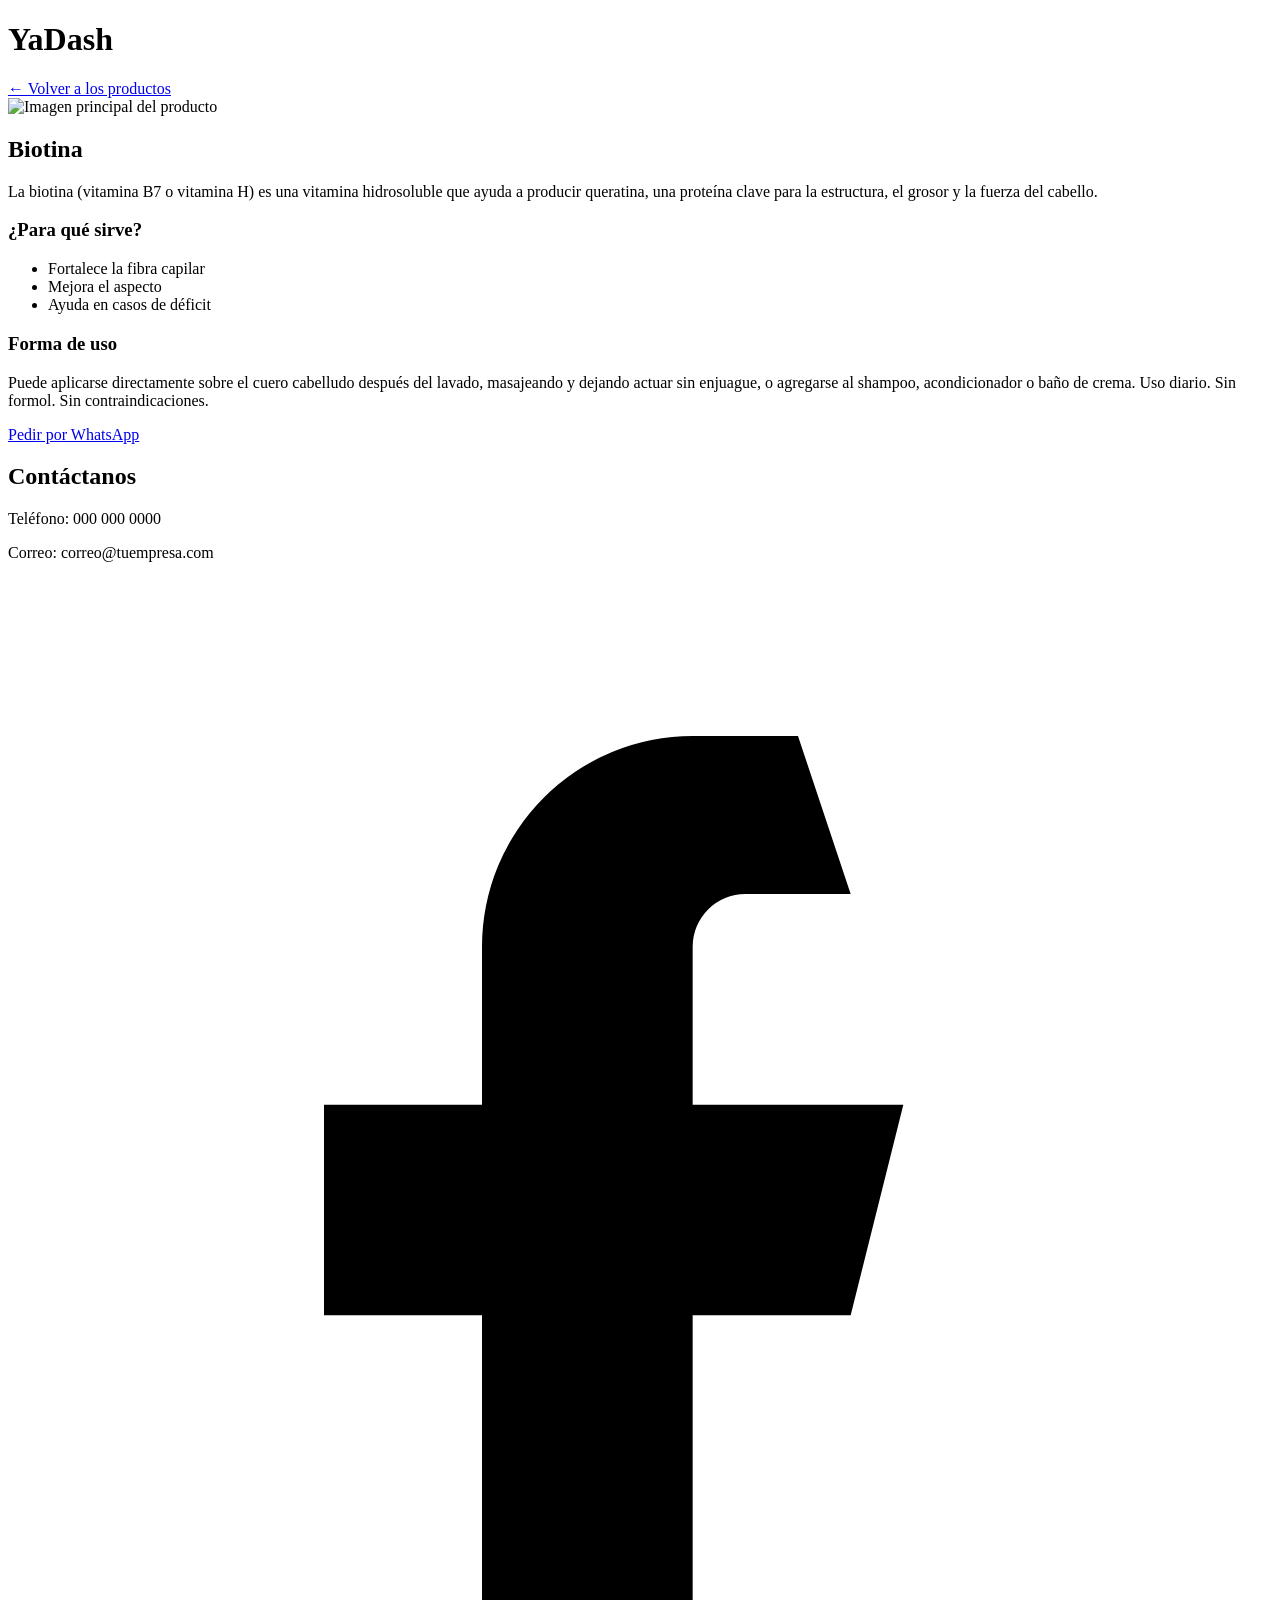
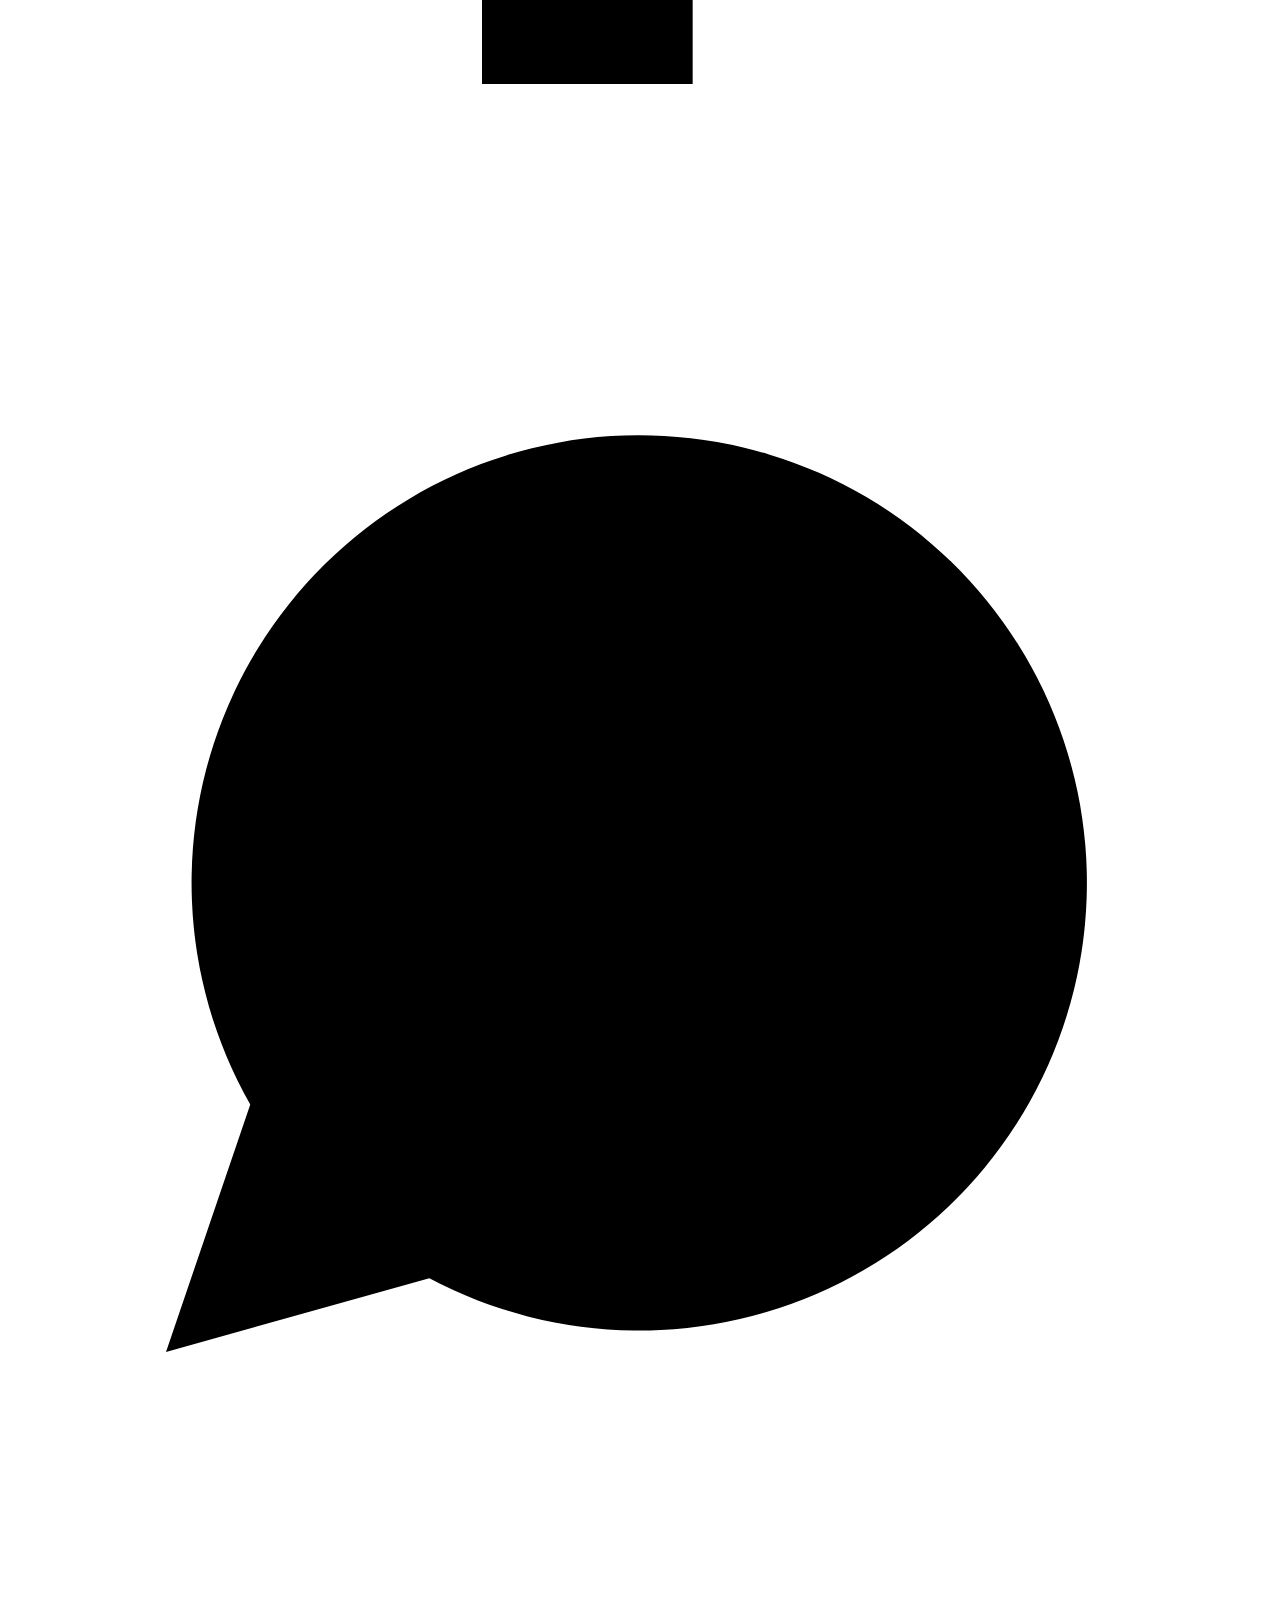
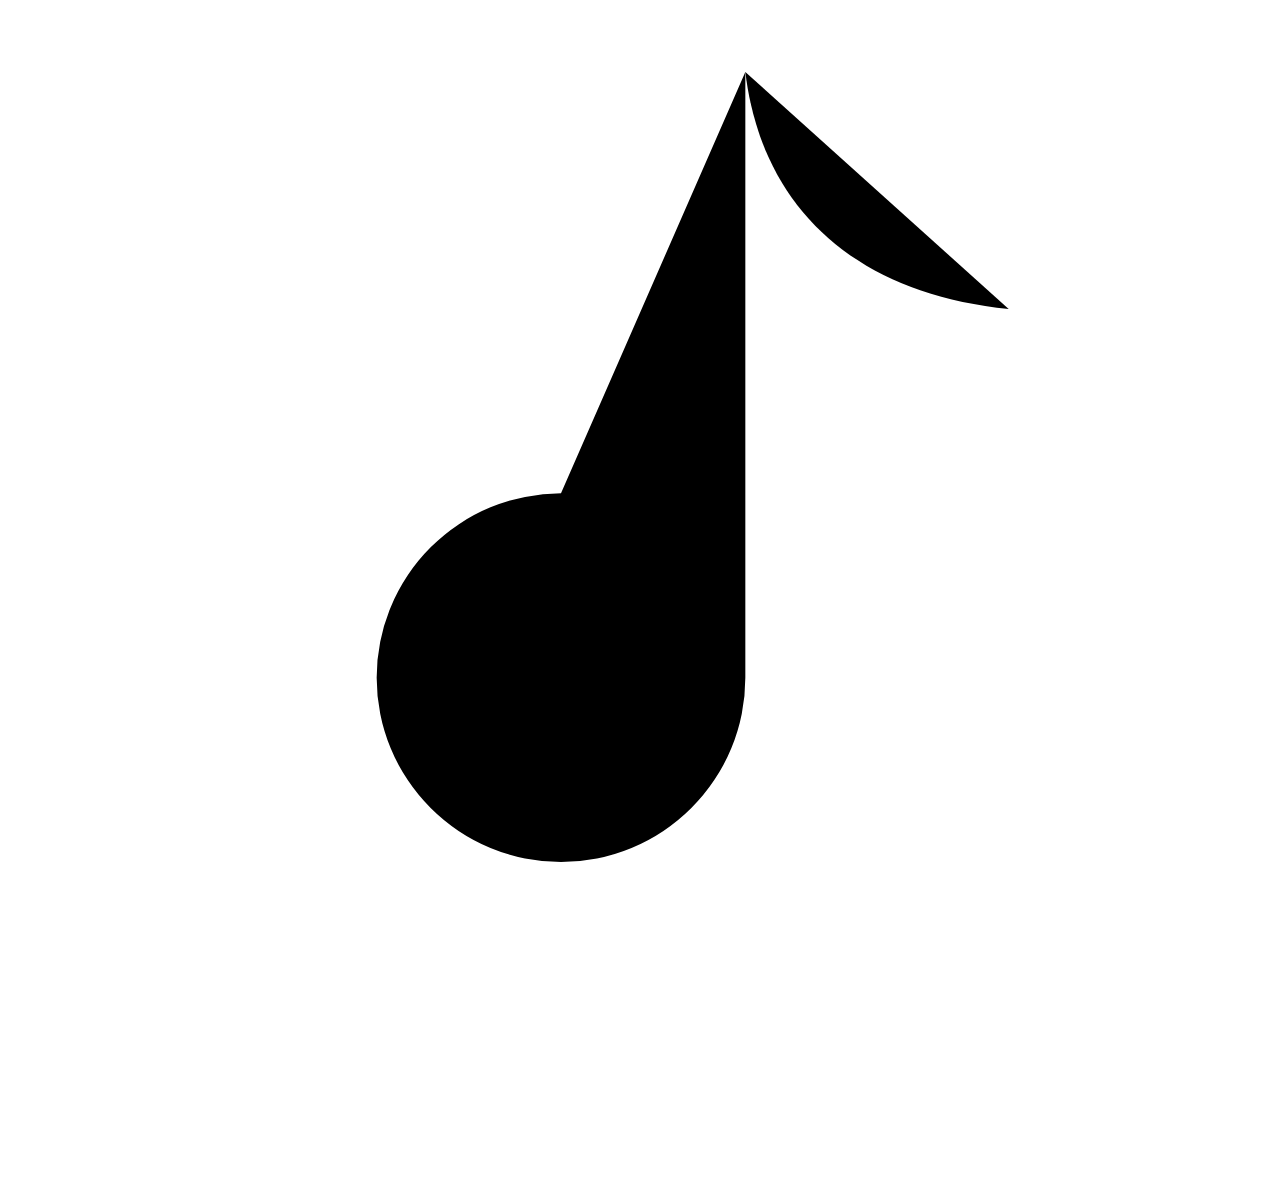
==== index.html @ 39a97abe "Add files via upload" ====
<!DOCTYPE html>
<html lang="es">
<head>
  <meta charset="UTF-8">
  <meta name="viewport" content="width=device-width, initial-scale=1">
  <title>Nombre del producto | Nombre de tu empresa</title>
  <link rel="preconnect" href="https://fonts.googleapis.com">
  <link rel="preconnect" href="https://fonts.gstatic.com" crossorigin>
  <link href="https://fonts.googleapis.com/css2?family=Cormorant+Garamond:ital,wght@0,600;1,600&family=Jost:wght@400;500&display=swap" rel="stylesheet">
  <link rel="stylesheet" href="styles-1.css">
</head>
<body>

  <!-- HEADER: nombre de tu empresa -->
  <header class="header">
    <h1 class="header__titulo">YaDash</h1>
  </header>

  <!-- MAIN: detalle de UN producto -->
  <main class="detalle">

    <a class="detalle__volver" href="index.html">&larr; Volver a los productos</a>

    <!-- Imágenes -->
    <section class="detalle__imagenes" aria-label="Imágenes del producto">
      <img class="detalle__principal" src="images.jpeg" alt="Imagen principal del producto">
      <!--<div class="detalle__miniaturas">
        <img src="" alt="Imagen 2 del producto">
        <img src="" alt="Imagen 3 del producto">
        <img src="" alt="Imagen 4 del producto">
    -->  </div>
    </section>

    <!-- Información -->
    <section class="detalle__info">
      <h2 class="detalle__titulo">Biotina</h2>

      <p class="detalle__intro">
        La biotina (vitamina B7 o vitamina H) es una vitamina hidrosoluble que ayuda a producir queratina, una proteína clave para la estructura, el grosor y la fuerza del cabello.
      </p>

      <h3 class="detalle__subtitulo">¿Para qué sirve?</h3>
      <ul class="detalle__lista">
        <li>Fortalece la fibra capilar</li>
        <li>Mejora el aspecto</li>
        <li>Ayuda en casos de déficit</li>
      </ul>

      <h3 class="detalle__subtitulo">Forma de uso</h3>
      <p class="detalle__lista detalle__lista--pasos">
        Puede aplicarse directamente sobre el cuero cabelludo después del lavado, masajeando y dejando actuar sin enjuague, o agregarse al shampoo, acondicionador o baño de crema.

Uso diario. Sin formol. Sin contraindicaciones.
        <!-- <li>Paso 1 de cómo usarlo.</li>
        <li>Paso 2 de cómo usarlo.</li>
        <li>Paso 3 de cómo usarlo.</li>-->
      </p>

      <!-- Reemplaza href="#" por tu enlace de WhatsApp -->
      <a class="detalle__boton" href="#">Pedir por WhatsApp</a>
    </section>

  </main>

  <!-- FOOTER: contactos y redes sociales -->
  <footer class="footer">
    <div class="footer__contacto">
      <h2 class="footer__titulo">Contáctanos</h2>
      <p>Teléfono: 000 000 0000</p>
      <p>Correo: correo@tuempresa.com</p>
    </div>

    <!-- Reemplaza cada href="#" por tu enlace -->
    <nav class="redes" aria-label="Redes sociales">
      <a class="redes__enlace" href="#" aria-label="Facebook">
        <svg viewBox="0 0 24 24" aria-hidden="true"><path d="M15 3h-2a4 4 0 0 0-4 4v3H6v4h3v7h4v-7h3l1-4h-4V7a1 1 0 0 1 1-1h2z"/></svg>
      </a>
      <a class="redes__enlace" href="#" aria-label="WhatsApp">
        <svg viewBox="0 0 24 24" aria-hidden="true"><path d="M3 21l1.6-4.7A8.5 8.5 0 1 1 8 19.6L3 21z"/><path d="M9 9.5c.3 2 2.5 4.2 4.5 4.5l1.2-1.2-1.8-1-.8.6c-.8-.4-1.600-1.200-2-2l.6-.8-1-1.800z"/></svg>
      </a>
      <a class="redes__enlace" href="#" aria-label="TikTok">
        <svg viewBox="0 0 24 24" aria-hidden="true"><path d="M14 3v11.500a3.500 3.500 0 1 1-3.500-3.500"/><path d="M14 3c.3 2.500 2 4.200 5 4.500"/></svg>
      </a>
    </nav>
  </footer>

</body>
</html>
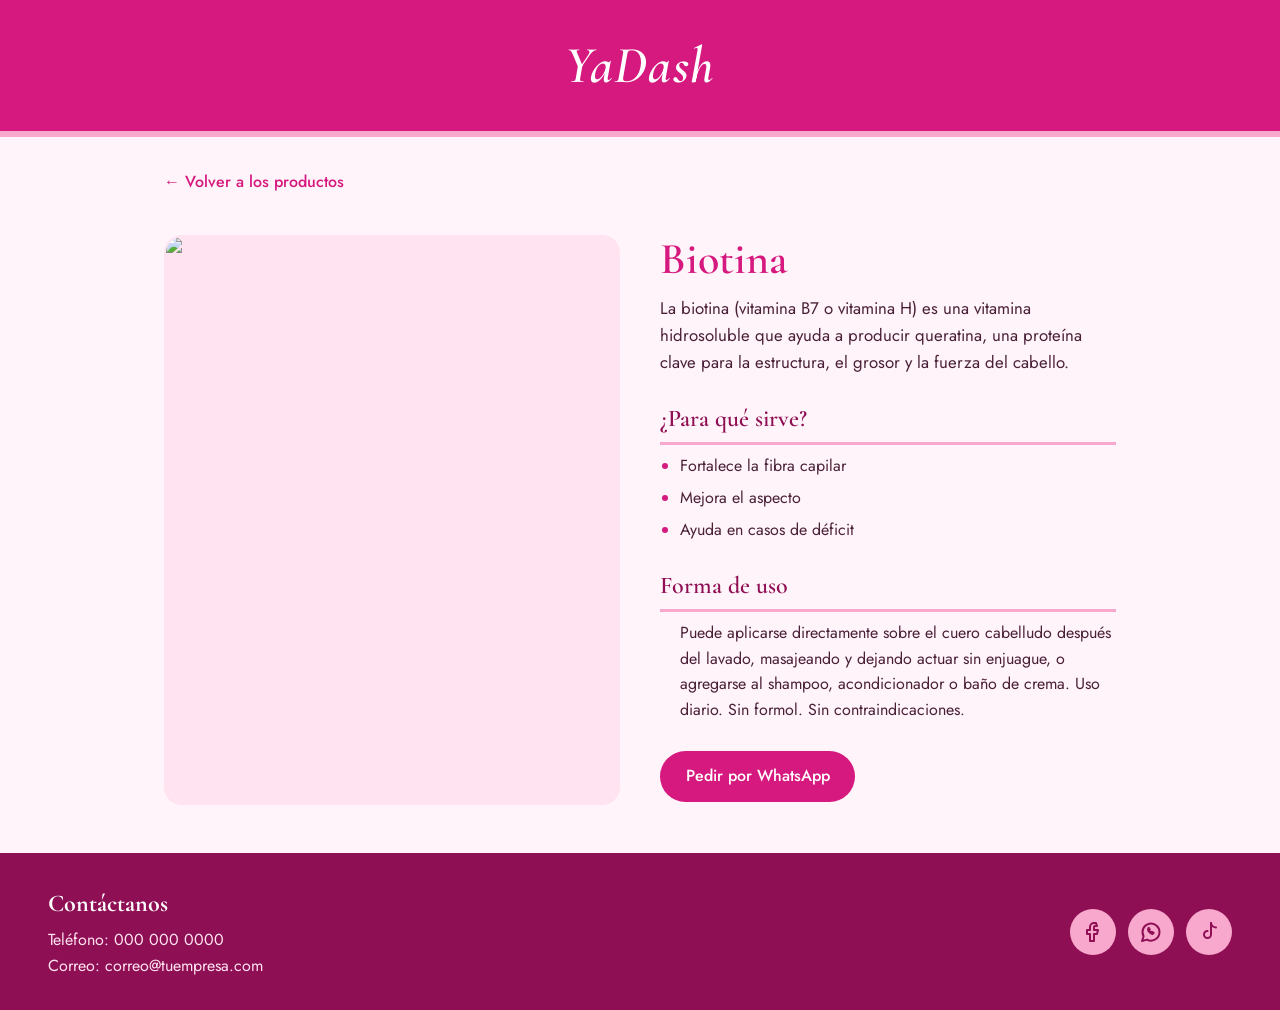
==== commit f2fc9754: "Update index.html" ====
--- a/index.html
+++ b/index.html
@@ -7,7 +7,7 @@
   <link rel="preconnect" href="https://fonts.googleapis.com">
   <link rel="preconnect" href="https://fonts.gstatic.com" crossorigin>
   <link href="https://fonts.googleapis.com/css2?family=Cormorant+Garamond:ital,wght@0,600;1,600&family=Jost:wght@400;500&display=swap" rel="stylesheet">
-  <link rel="stylesheet" href="styles-1.css">
+  <link rel="stylesheet" href="styles.css">
 </head>
 <body>
 
--- a/styles.css
+++ b/styles.css
@@ -0,0 +1,284 @@
+/* ---------- Colores (cámbialos aquí y se actualizan en toda la página) ---------- */
+:root {
+  --fucsia: #d6197f;
+  --fucsia-oscuro: #8f0f55;
+  --rosa: #f7a8cc;
+  --rosa-claro: #ffe3f0;
+  --rosa-fondo: #fff4f9;
+  --texto: #4a2038;
+
+  --fuente-titulo: "Cormorant Garamond", Georgia, serif;
+  --fuente-texto: "Jost", "Segoe UI", Arial, sans-serif;
+}
+
+* {
+  box-sizing: border-box;
+  margin: 0;
+  padding: 0;
+}
+
+body {
+  min-height: 100vh;
+  display: flex;
+  flex-direction: column;
+  background: var(--rosa-fondo);
+  color: var(--texto);
+  font-family: var(--fuente-texto);
+  line-height: 1.6;
+}
+
+/* ---------- Header ---------- */
+.header {
+  background: var(--fucsia);
+  padding: 1.5rem 1rem;
+  text-align: center;
+  border-bottom: 6px solid var(--rosa);
+}
+
+.header__titulo {
+  font-family: var(--fuente-titulo);
+  font-style: italic;
+  font-weight: 600;
+  font-size: clamp(2rem, 6vw, 3.25rem);
+  color: #fff;
+  letter-spacing: 0.02em;
+}
+
+/* ---------- Main: grid de productos ---------- */
+.productos {
+  flex: 1;
+  width: 100%;
+  max-width: 1100px;
+  margin: 0 auto;
+  padding: 2rem 1rem;
+  display: grid;
+  grid-template-columns: repeat(auto-fit, minmax(250px, 1fr));
+  gap: 1.5rem;
+}
+
+.producto {
+  background: #fff;
+  border: 2px solid var(--rosa-claro);
+  border-radius: 18px;
+  overflow: hidden;
+  display: flex;
+  flex-direction: column;
+}
+
+/* El fondo rosa se ve mientras no hayas puesto la imagen */
+.producto__img {
+  display: block;
+  width: 100%;
+  aspect-ratio: 4 / 5;
+  object-fit: cover;
+  background: var(--rosa-claro);
+  color: transparent; /* oculta el texto alternativo si la imagen aún no carga */
+}
+
+.producto__texto {
+  padding: 1.1rem 1.25rem 1.4rem;
+  border-top: 4px solid var(--fucsia);
+}
+
+.producto__titulo {
+  font-family: var(--fuente-titulo);
+  font-weight: 600;
+  font-size: 1.6rem;
+  line-height: 1.2;
+  color: var(--fucsia);
+  margin-bottom: 0.4rem;
+}
+
+.producto__descripcion {
+  font-size: 0.98rem;
+}
+
+/* ---------- Footer ---------- */
+.footer {
+  background: var(--fucsia-oscuro);
+  color: var(--rosa-claro);
+  padding: 2rem 1rem;
+  display: flex;
+  flex-wrap: wrap;
+  justify-content: space-between;
+  align-items: center;
+  gap: 1.5rem;
+}
+
+.footer__titulo {
+  font-family: var(--fuente-titulo);
+  font-size: 1.5rem;
+  color: #fff;
+  margin-bottom: 0.25rem;
+}
+
+.redes {
+  display: flex;
+  gap: 0.75rem;
+}
+
+.redes__enlace {
+  width: 46px;
+  height: 46px;
+  display: grid;
+  place-items: center;
+  border-radius: 50%;
+  background: var(--rosa);
+  color: var(--fucsia-oscuro);
+  transition: background 0.2s, color 0.2s;
+}
+
+.redes__enlace:hover,
+.redes__enlace:focus-visible {
+  background: #fff;
+  color: var(--fucsia);
+}
+
+.redes__enlace:focus-visible {
+  outline: 3px solid #fff;
+  outline-offset: 3px;
+}
+
+.redes__enlace svg {
+  width: 24px;
+  height: 24px;
+  fill: none;
+  stroke: currentColor;
+  stroke-width: 2;
+  stroke-linecap: round;
+  stroke-linejoin: round;
+}
+
+/* ---------- Pantallas grandes ---------- */
+@media (min-width: 768px) {
+  .productos {
+    padding: 3rem 1.5rem;
+    gap: 2rem;
+  }
+
+  .footer {
+    padding: 2rem 3rem;
+  }
+}
+
+/* =====================================================
+   PÁGINA DE DETALLE DE UN PRODUCTO (producto.html)
+   ===================================================== */
+.detalle {
+  flex: 1;
+  width: 100%;
+  max-width: 1000px;
+  margin: 0 auto;
+  padding: 1.5rem 1rem 2.5rem;
+  display: grid;
+  grid-template-columns: 1fr;
+  gap: 1.5rem;
+}
+
+.detalle__volver {
+  color: var(--fucsia);
+  font-weight: 500;
+  text-decoration: none;
+}
+
+.detalle__volver:hover,
+.detalle__volver:focus-visible {
+  text-decoration: underline;
+}
+
+/* Imágenes */
+.detalle__principal {
+  display: block;
+  width: 100%;
+  aspect-ratio: 4 / 5;
+  object-fit: cover;
+  border-radius: 18px;
+  border: 2px solid var(--rosa-claro);
+  background: var(--rosa-claro);
+  color: transparent;
+}
+
+.detalle__miniaturas {
+  display: grid;
+  grid-template-columns: repeat(3, 1fr);
+  gap: 0.75rem;
+  margin-top: 0.75rem;
+}
+
+.detalle__miniaturas img {
+  display: block;
+  width: 100%;
+  aspect-ratio: 1 / 1;
+  object-fit: cover;
+  border-radius: 12px;
+  border: 2px solid var(--rosa-claro);
+  background: var(--rosa-claro);
+  color: transparent;
+}
+
+/* Información */
+.detalle__titulo {
+  font-family: var(--fuente-titulo);
+  font-weight: 600;
+  font-size: clamp(2rem, 5vw, 2.75rem);
+  line-height: 1.1;
+  color: var(--fucsia);
+  margin-bottom: 0.75rem;
+}
+
+.detalle__intro {
+  font-size: 1.05rem;
+  max-width: 60ch;
+}
+
+.detalle__subtitulo {
+  font-family: var(--fuente-titulo);
+  font-weight: 600;
+  font-size: 1.5rem;
+  color: var(--fucsia-oscuro);
+  margin: 1.5rem 0 0.5rem;
+  padding-bottom: 0.25rem;
+  border-bottom: 3px solid var(--rosa);
+}
+
+.detalle__lista {
+  padding-left: 1.25rem;
+}
+
+.detalle__lista li {
+  margin-bottom: 0.4rem;
+}
+
+.detalle__lista li::marker {
+  color: var(--fucsia);
+}
+
+.detalle__boton {
+  display: inline-block;
+  margin-top: 1.75rem;
+  padding: 0.8rem 1.6rem;
+  background: var(--fucsia);
+  color: #fff;
+  font-weight: 500;
+  text-decoration: none;
+  border-radius: 999px;
+  transition: background 0.2s;
+}
+
+.detalle__boton:hover,
+.detalle__boton:focus-visible {
+  background: var(--fucsia-oscuro);
+}
+
+/* Pantallas grandes: imagen a la izquierda, información a la derecha */
+@media (min-width: 768px) {
+  .detalle {
+    grid-template-columns: 1fr 1fr;
+    gap: 2.5rem;
+    padding: 2rem 1.5rem 3rem;
+  }
+
+  .detalle__volver {
+    grid-column: 1 / -1;
+  }
+}
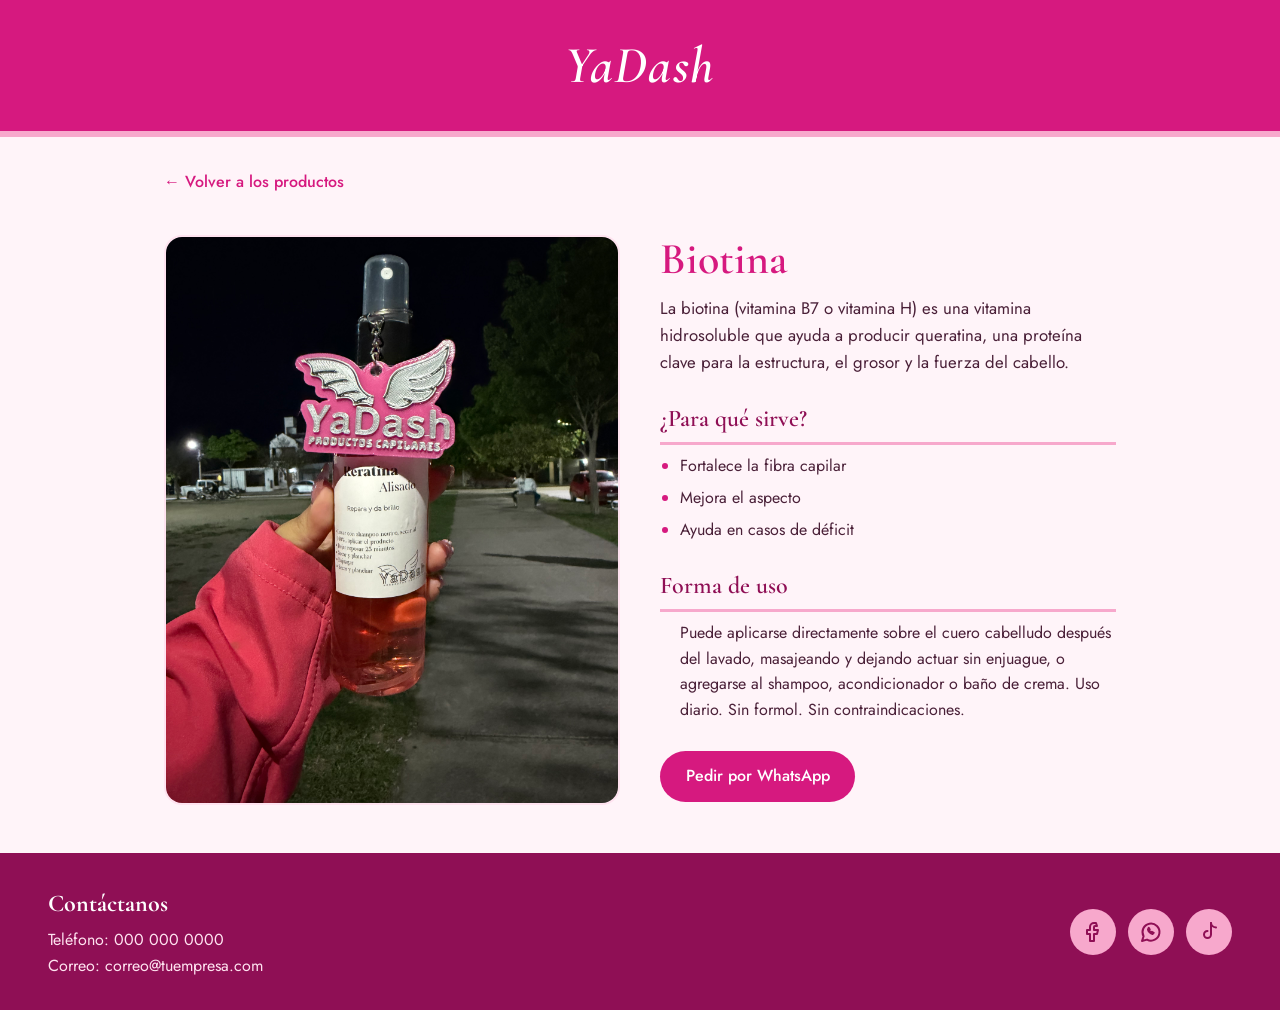
==== commit e51dec93: "Update index.html" ====
--- a/index.html
+++ b/index.html
@@ -23,7 +23,7 @@
 
     <!-- Imágenes -->
     <section class="detalle__imagenes" aria-label="Imágenes del producto">
-      <img class="detalle__principal" src="images.jpeg" alt="Imagen principal del producto">
+      <img class="detalle__principal" src="IMG_4653.jpeg" alt="Imagen principal del producto">
       <!--<div class="detalle__miniaturas">
         <img src="" alt="Imagen 2 del producto">
         <img src="" alt="Imagen 3 del producto">
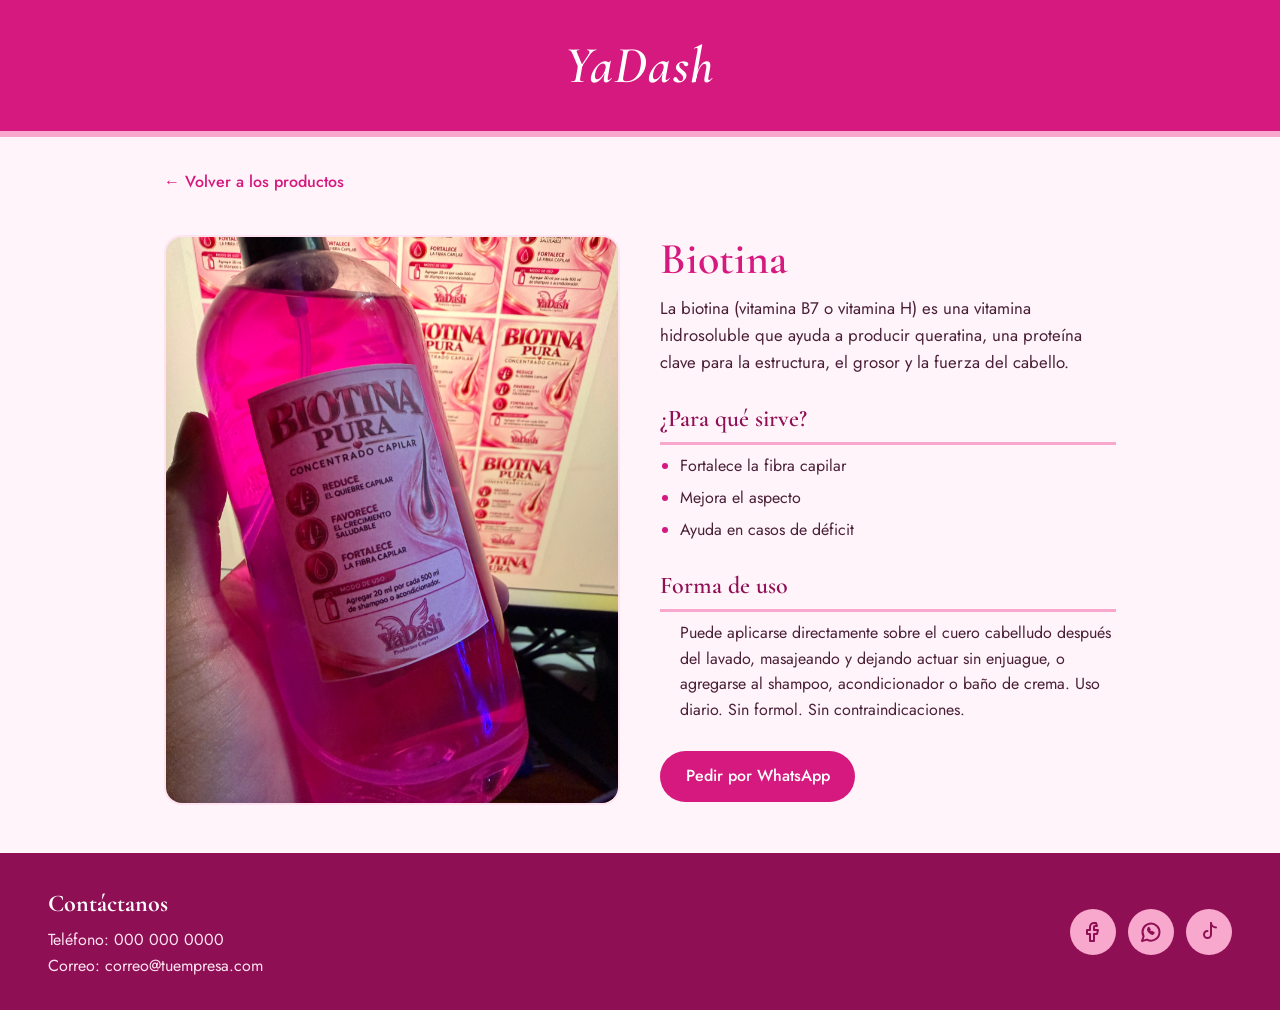
==== commit b39d431e: "Update index.html" ====
--- a/index.html
+++ b/index.html
@@ -23,7 +23,7 @@
 
     <!-- Imágenes -->
     <section class="detalle__imagenes" aria-label="Imágenes del producto">
-      <img class="detalle__principal" src="IMG_4653.jpeg" alt="Imagen principal del producto">
+      <img class="detalle__principal" src="IMG_4476.jpeg" alt="Imagen principal del producto">
       <!--<div class="detalle__miniaturas">
         <img src="" alt="Imagen 2 del producto">
         <img src="" alt="Imagen 3 del producto">
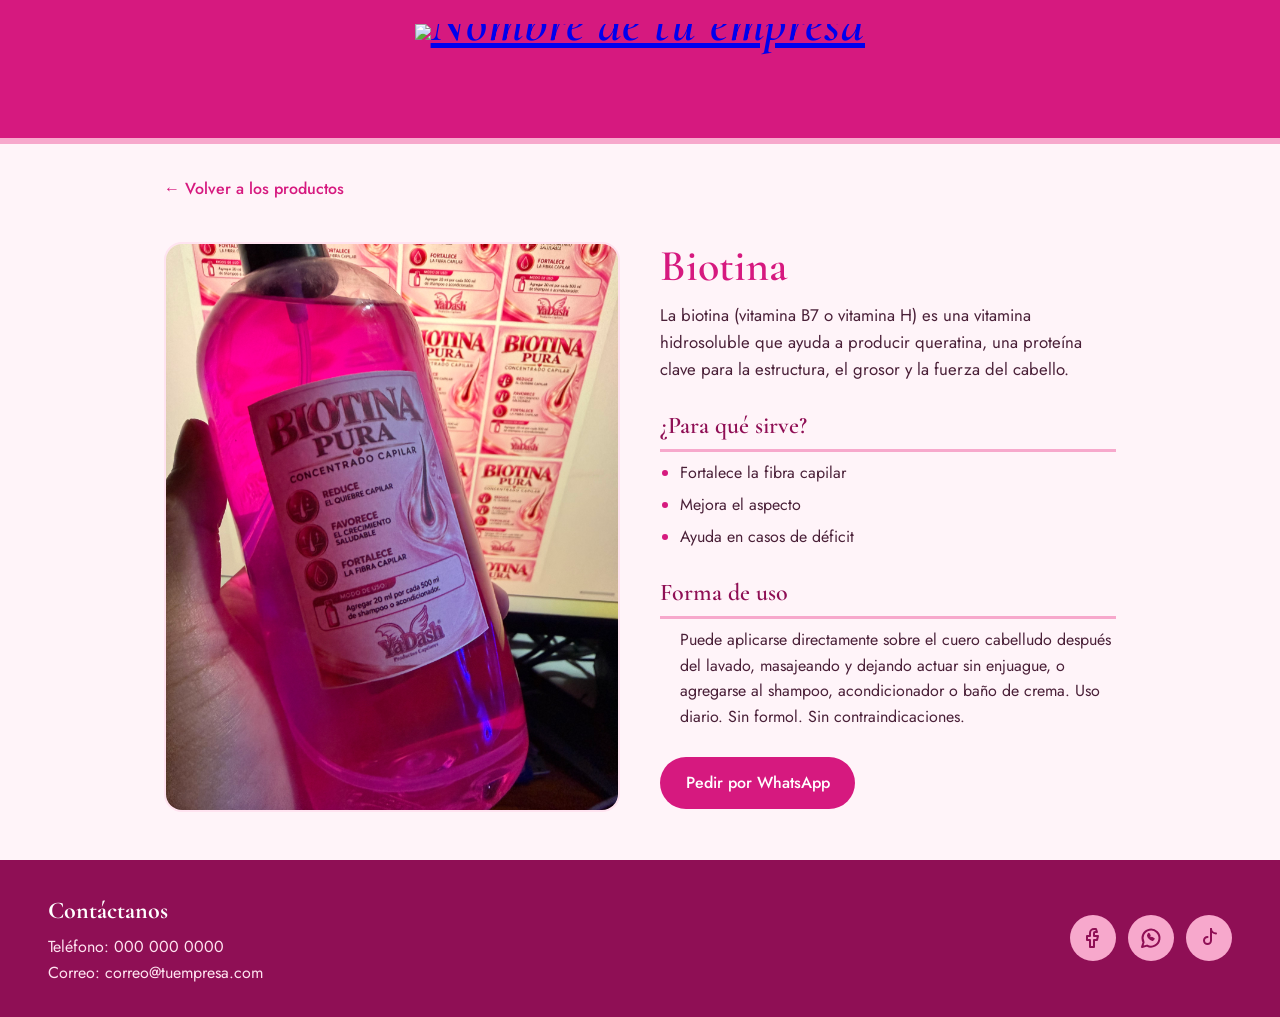
==== commit ed12641f: "Update index.html" ====
--- a/index.html
+++ b/index.html
@@ -13,7 +13,11 @@
 
   <!-- HEADER: nombre de tu empresa -->
   <header class="header">
-    <h1 class="header__titulo">YaDash</h1>
+    <h1 class="header__titulo">
+      <a href="index.html">
+        <img class="header__logo" src="ya.png" alt="Nombre de tu empresa">
+      </a>
+    </h1>
   </header>
 
   <!-- MAIN: detalle de UN producto -->
--- a/styles.css
+++ b/styles.css
@@ -282,3 +282,19 @@
     grid-column: 1 / -1;
   }
 }
+
+.header__titulo {
+  line-height: 0;
+}
+
+.header__titulo a {
+  display: inline-block;
+}
+
+.header__logo {
+  display: block;
+  height: clamp(56px, 12vw, 90px); /* cambia este valor para hacer el logo más grande o pequeño */
+  width: auto;
+  max-width: 100%;
+  
+}
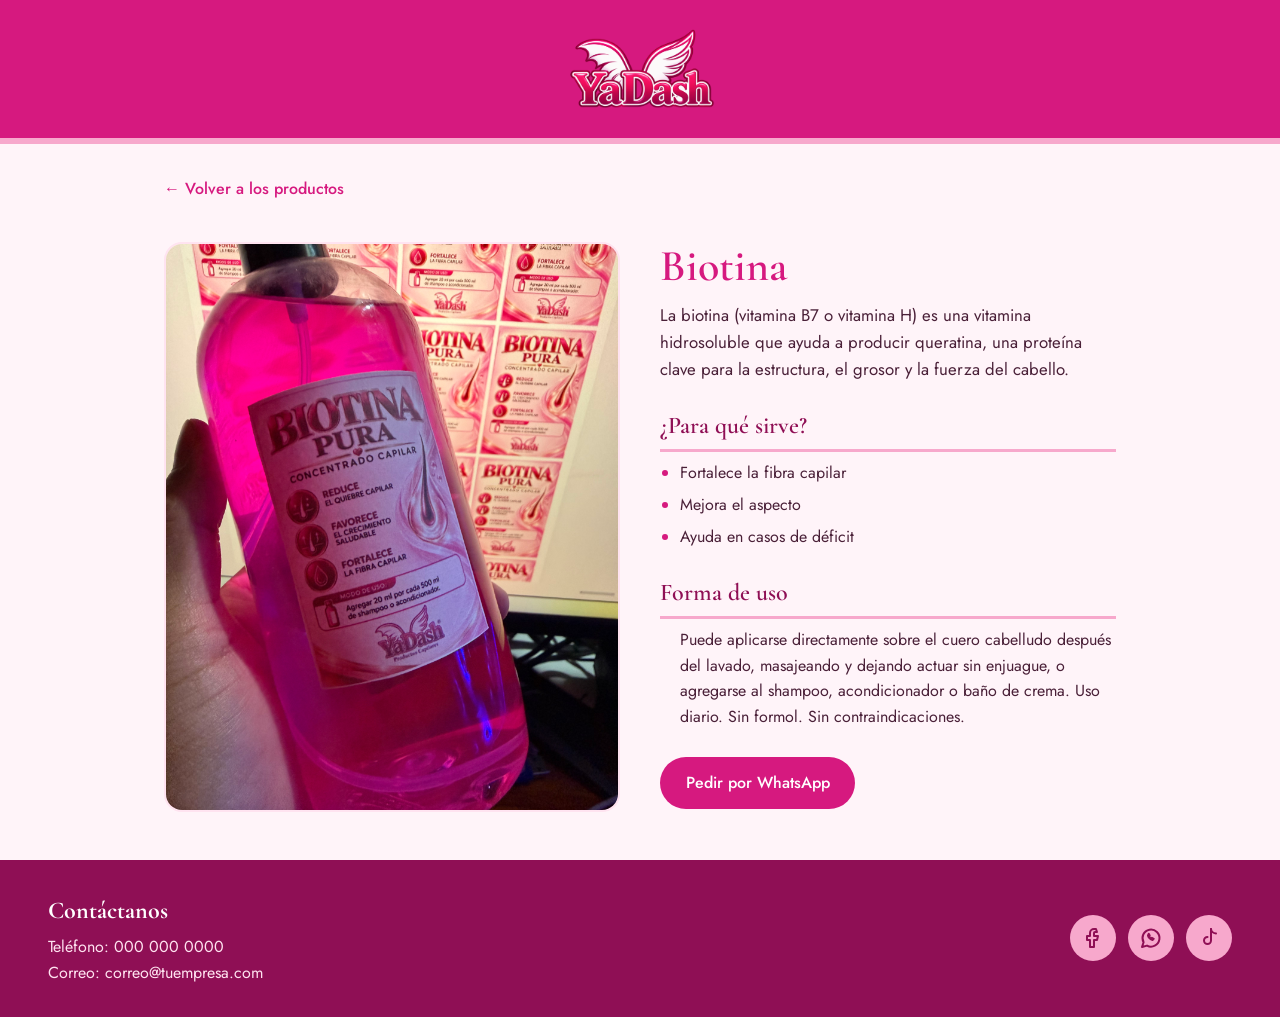
==== commit 3fd48842: "Update index.html" ====
--- a/index.html
+++ b/index.html
@@ -15,7 +15,7 @@
   <header class="header">
     <h1 class="header__titulo">
       <a href="index.html">
-        <img class="header__logo" src="ya.png" alt="Nombre de tu empresa">
+        <img class="header__logo" src="ya.PNG" alt="Nombre de tu empresa">
       </a>
     </h1>
   </header>
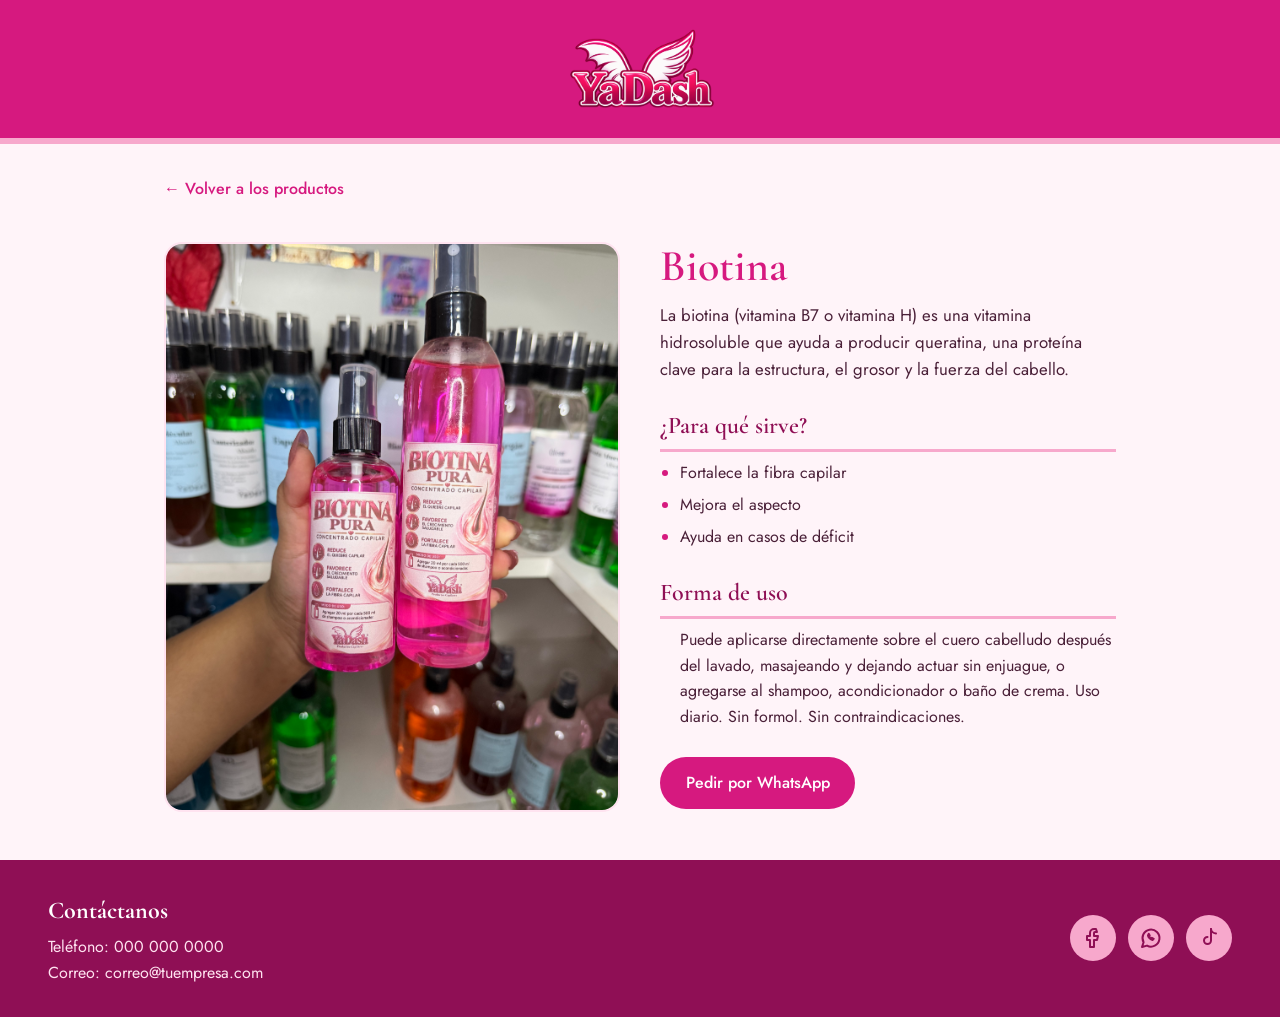
==== commit c6f5391a: "Update index.html" ====
--- a/index.html
+++ b/index.html
@@ -27,7 +27,7 @@
 
     <!-- Imágenes -->
     <section class="detalle__imagenes" aria-label="Imágenes del producto">
-      <img class="detalle__principal" src="IMG_4476.jpeg" alt="Imagen principal del producto">
+      <img class="detalle__principal" src="IMG_4673.jpeg" alt="Imagen principal del producto">
       <!--<div class="detalle__miniaturas">
         <img src="" alt="Imagen 2 del producto">
         <img src="" alt="Imagen 3 del producto">
